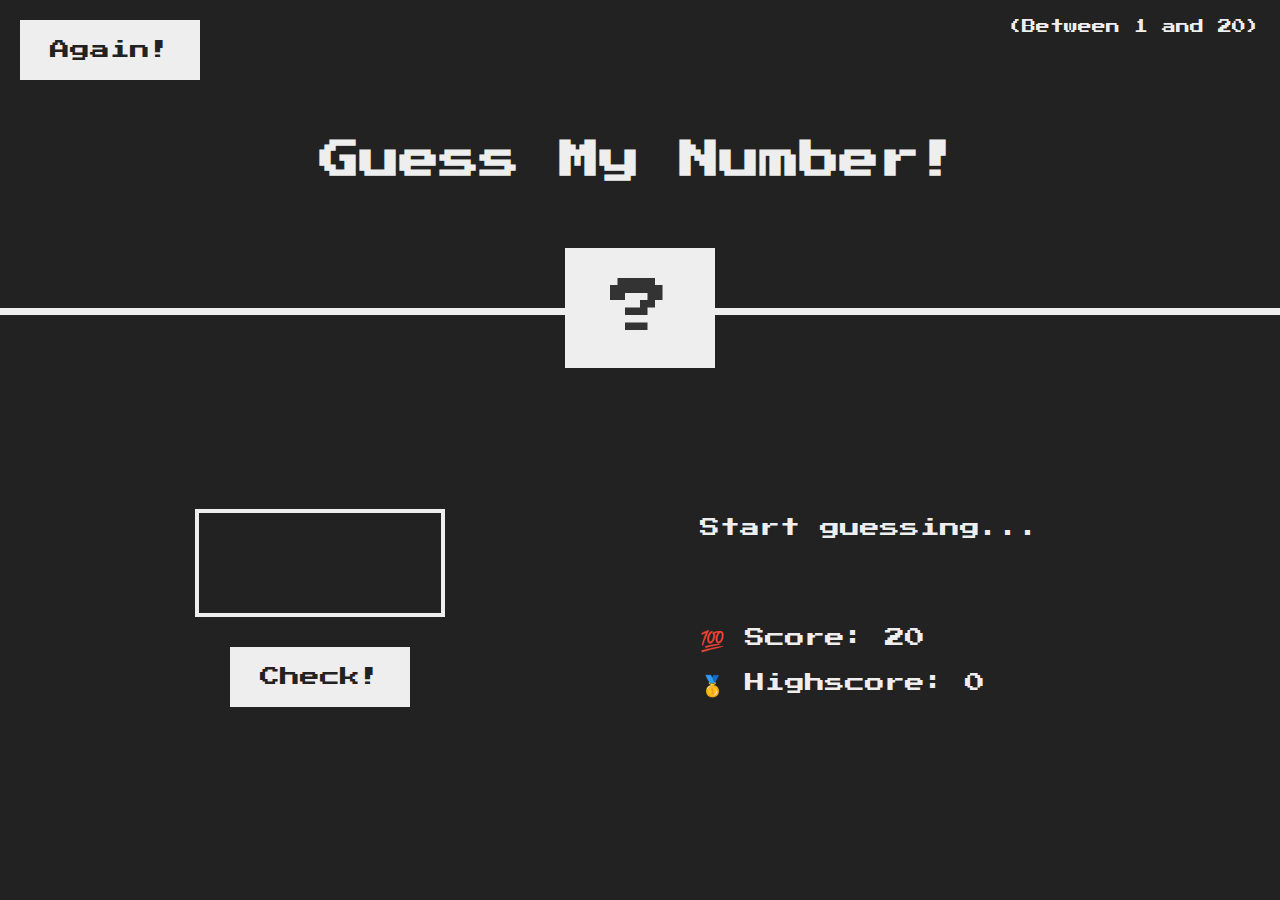
==== starter/index.html @ 79c14bd7 "fina;" ====
<!DOCTYPE html>
<html lang="en">
  <head>
    <meta charset="UTF-8" />
    <meta name="viewport" content="width=device-width, initial-scale=1.0" />
    <meta http-equiv="X-UA-Compatible" content="ie=edge" />
    <link rel="stylesheet" href="style.css" />
    <title>Guess My Number!</title>
  </head>
  <body>
    <header>
      <h1>Guess My Number!</h1>
      <p class="between">(Between 1 and 20)</p>
      <button class="btn again">Again!</button>
      <div class="number">?</div>
    </header>
    <main>
      <section class="left">
        <input type="number" class="guess" />
        <button class="btn check">Check!</button>
      </section>
      <section class="right">
        <p class="message">Start guessing...</p>
        <p class="label-score">💯 Score: <span class="score">20</span></p>
        <p class="label-highscore">
          🥇 Highscore: <span class="highscore">0</span>
        </p>
      </section>
    </main>
    <script src="script.js"></script>
  </body>
</html>
---- starter/style.css ----
@import url('https://fonts.googleapis.com/css?family=Press+Start+2P&display=swap');

* {
  margin: 0;
  padding: 0;
  box-sizing: inherit;
}

html {
  font-size: 62.5%;
  box-sizing: border-box;
}

body {
  font-family: 'Press Start 2P', sans-serif;
  color: #eee;
  background-color: #222;
  /* background-color: #60b347; */
}

/* LAYOUT */
header {
  position: relative;
  height: 35vh;
  border-bottom: 7px solid #eee;
}

main {
  height: 65vh;
  color: #eee;
  display: flex;
  align-items: center;
  justify-content: space-around;
}

.left {
  width: 52rem;
  display: flex;
  flex-direction: column;
  align-items: center;
}

.right {
  width: 52rem;
  font-size: 2rem;
}

/* ELEMENTS STYLE */
h1 {
  font-size: 4rem;
  text-align: center;
  position: absolute;
  width: 100%;
  top: 52%;
  left: 50%;
  transform: translate(-50%, -50%);
}

.number {
  background: #eee;
  color: #333;
  font-size: 6rem;
  width: 15rem;
  padding: 3rem 0rem;
  text-align: center;
  position: absolute;
  bottom: 0;
  left: 50%;
  transform: translate(-50%, 50%);
}

.between {
  font-size: 1.4rem;
  position: absolute;
  top: 2rem;
  right: 2rem;
}

.again {
  position: absolute;
  top: 2rem;
  left: 2rem;
}

.guess {
  background: none;
  border: 4px solid #eee;
  font-family: inherit;
  color: inherit;
  font-size: 5rem;
  padding: 2.5rem;
  width: 25rem;
  text-align: center;
  display: block;
  margin-bottom: 3rem;
}

.btn {
  border: none;
  background-color: #eee;
  color: #222;
  font-size: 2rem;
  font-family: inherit;
  padding: 2rem 3rem;
  cursor: pointer;
}

.btn:hover {
  background-color: #ccc;
}

.message {
  margin-bottom: 8rem;
  height: 3rem;
}

.label-score {
  margin-bottom: 2rem;
}
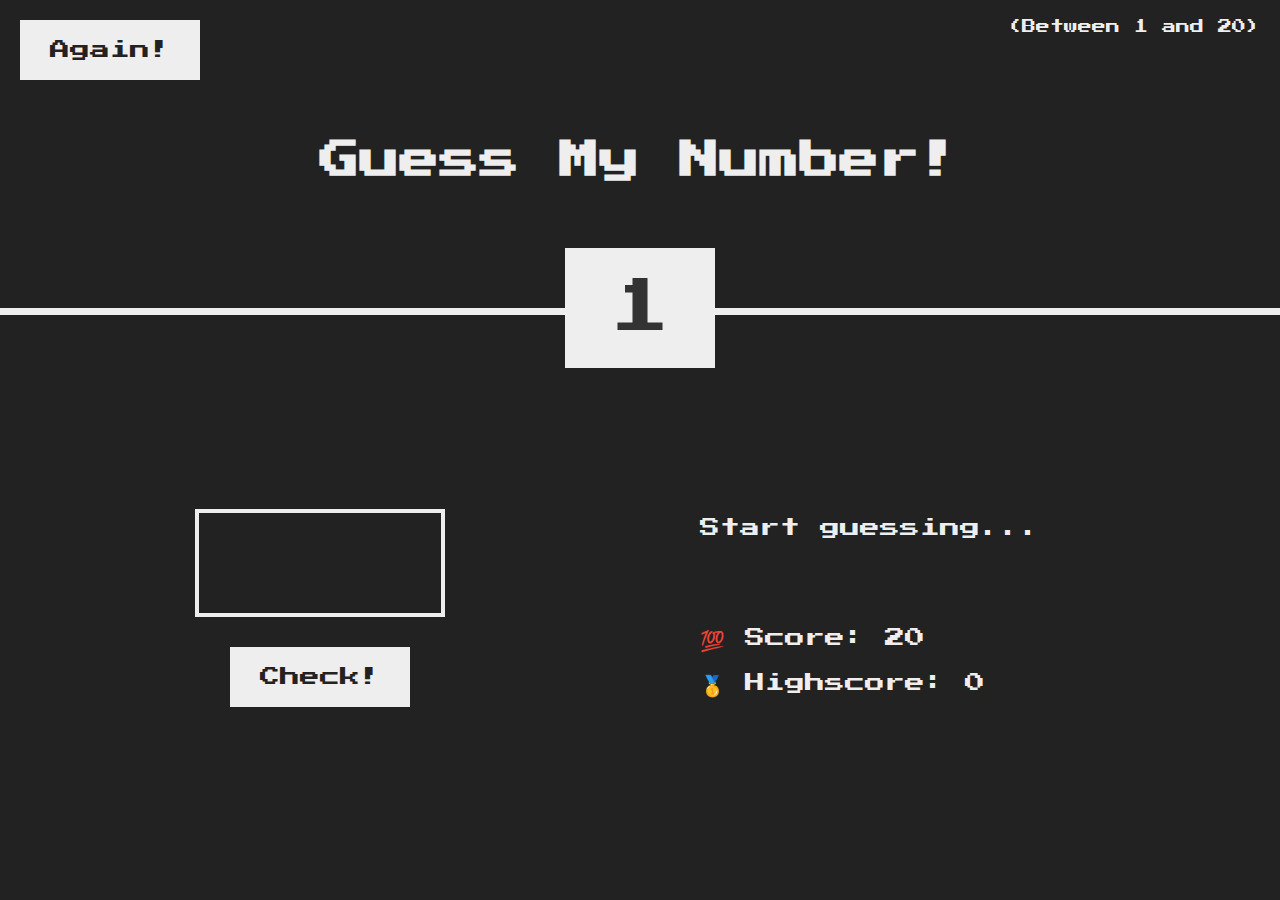
==== commit 277c2040: "index" ====
--- a/starter/index.html
+++ b/starter/index.html
@@ -17,7 +17,7 @@
     <main>
       <section class="left">
         <input type="number" class="guess" />
-        <button class="btn check">Check!</button>
+        <button class="btn check" id="checkbtn">Check!</button>
       </section>
       <section class="right">
         <p class="message">Start guessing...</p>
